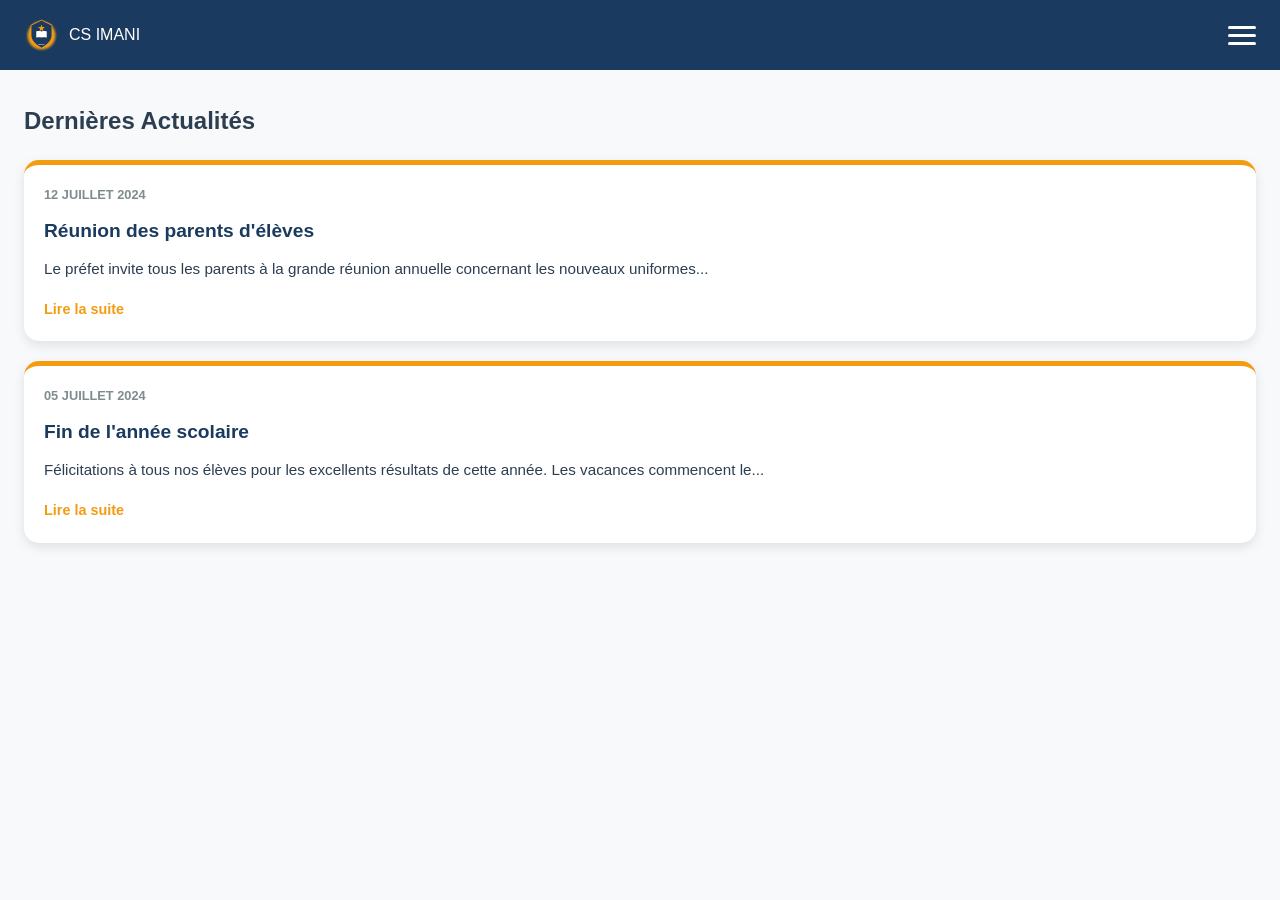
==== actualites.html @ 1f9b4e38 "ajout et repartition des pages" ====
<!DOCTYPE html>
<html lang="fr">
<head>
    <meta charset="UTF-8">
    <meta name="viewport" content="width=device-width, initial-scale=1.0">
    <title>Actualités - CS Imani</title>
    <link rel="stylesheet" href="css/global.css">
    <link rel="stylesheet" href="css/actualites.css">
</head>
<body>
    <header>
        <nav class="navbar">
            <div class="logo-area"><img src="logo.svg" class="logo-img"><span>CS IMANI</span></div>
            <button class="hamburger" id="hamburger"><span></span><span></span><span></span></button>
            <ul class="nav-links" id="nav-links">
                <li><a href="index.html">Accueil</a></li>
                <li><a href="actualites.html" class="active">Actualités</a></li>
                <li><a href="inscription.html">Inscription</a></li>
                <li><a href="admis.html">Nouveaux Admis</a></li>
                <li><a href="resultats.html">Résultats</a></li>
                <li><a href="contact.html">Contact</a></li>
            </ul>
        </nav>
    </header>

    <main class="container">
        <h2>Dernières Actualités</h2>
        
        <div class="news-grid">
            <!-- Article 1 -->
            <article class="news-card">
                <div class="news-date">12 Juillet 2024</div>
                <h3>Réunion des parents d'élèves</h3>
                <p>Le préfet invite tous les parents à la grande réunion annuelle concernant les nouveaux uniformes...</p>
                <a href="#" class="read-more">Lire la suite</a>
            </article>

            <!-- Article 2 -->
            <article class="news-card">
                <div class="news-date">05 Juillet 2024</div>
                <h3>Fin de l'année scolaire</h3>
                <p>Félicitations à tous nos élèves pour les excellents résultats de cette année. Les vacances commencent le...</p>
                <a href="#" class="read-more">Lire la suite</a>
            </article>
        </div>
    </main>

    <script src="js/navigation.js"></script>
</body>
</html>
---- css/global.css ----
:root {
    --primary: #1a3a5f;      /* Bleu Marine Institutionnel */
    --accent: #f39c12;       /* Or / Jaune Excellence */
    --light: #f8f9fa;
    --dark: #2c3e50;
    --white: #ffffff;
    --shadow: 0 4px 12px rgba(0,0,0,0.1);
    --transition: all 0.3s ease;
}

* {
    margin: 0;
    padding: 0;
    box-sizing: border-box;
}

body {
    font-family: 'Poppins', sans-serif;
    background-color: var(--light);
    color: var(--dark);
    line-height: 1.6;
    overflow-x: hidden;
}

/* NAVBAR & HAMBURGER */
.navbar {
    background: var(--primary);
    color: var(--white);
    padding: 0.8rem 1.5rem;
    display: flex;
    justify-content: space-between;
    align-items: center;
    position: sticky;
    top: 0;
    z-index: 1000;
    height: 70px;
}

.logo-area {
    display: flex;
    align-items: center;
    gap: 10px;
}

.logo-img {
    width: 35px;
    height: 35px;
}

.nav-links {
    position: fixed;
    top: 70px;
    right: -100%; /* Caché par défaut */
    width: 80%;
    height: calc(100vh - 70px);
    background: var(--primary);
    display: flex;
    flex-direction: column;
    padding: 2rem;
    gap: 1.5rem;
    transition: var(--transition);
    list-style: none;
}

.nav-links.active {
    right: 0; /* Affiche le menu */
}

.nav-links li a {
    color: var(--white);
    text-decoration: none;
    font-size: 1.1rem;
    font-weight: 500;
}

.nav-links li a.active {
    color: var(--accent);
    border-left: 3px solid var(--accent);
    padding-left: 10px;
}

/* BOUTON HAMBURGER ANIMÉ */
.hamburger {
    background: none;
    border: none;
    cursor: pointer;
    display: flex;
    flex-direction: column;
    gap: 5px;
}

.hamburger span {
    display: block;
    width: 28px;
    height: 3px;
    background: var(--white);
    transition: var(--transition);
    border-radius: 2px;
}

/* Animation X quand ouvert */
.hamburger.open span:nth-child(1) { transform: translateY(8px) rotate(45deg); }
.hamburger.open span:nth-child(2) { opacity: 0; }
.hamburger.open span:nth-child(3) { transform: translateY(-8px) rotate(-45deg); }

/* UTILITAIRES */
.container { padding: 2rem 1.5rem; }
.btn-main {
    background: var(--accent);
    color: var(--white);
    padding: 12px 25px;
    border-radius: 8px;
    text-decoration: none;
    display: inline-block;
    font-weight: 600;
    border: none;
    cursor: pointer;
}
---- css/actualites.css ----
.news-grid {
    display: flex;
    flex-direction: column;
    gap: 20px;
    margin-top: 20px;
}

.news-card {
    background: var(--white);
    border-radius: 15px;
    padding: 20px;
    box-shadow: var(--shadow);
    border-top: 5px solid var(--accent);
    transition: transform 0.2s;
}

.news-card:active {
    transform: scale(0.98);
}

.news-date {
    font-size: 0.8rem;
    color: #7f8c8d;
    font-weight: 600;
    text-transform: uppercase;
    margin-bottom: 10px;
    display: block;
}

.news-card h3 {
    color: var(--primary);
    margin-bottom: 10px;
    font-size: 1.2rem;
}

.news-card p {
    font-size: 0.95rem;
    color: var(--dark);
    margin-bottom: 15px;
    display: -webkit-box;
    -webkit-line-clamp: 3; /* Limite à 3 lignes de texte */
    line-clamp: 3; /* Standard property for compatibility */
    -webkit-box-orient: vertical;
    overflow: hidden;
}

.read-more {
    color: var(--accent);
    text-decoration: none;
    font-weight: 600;
    font-size: 0.9rem;
}
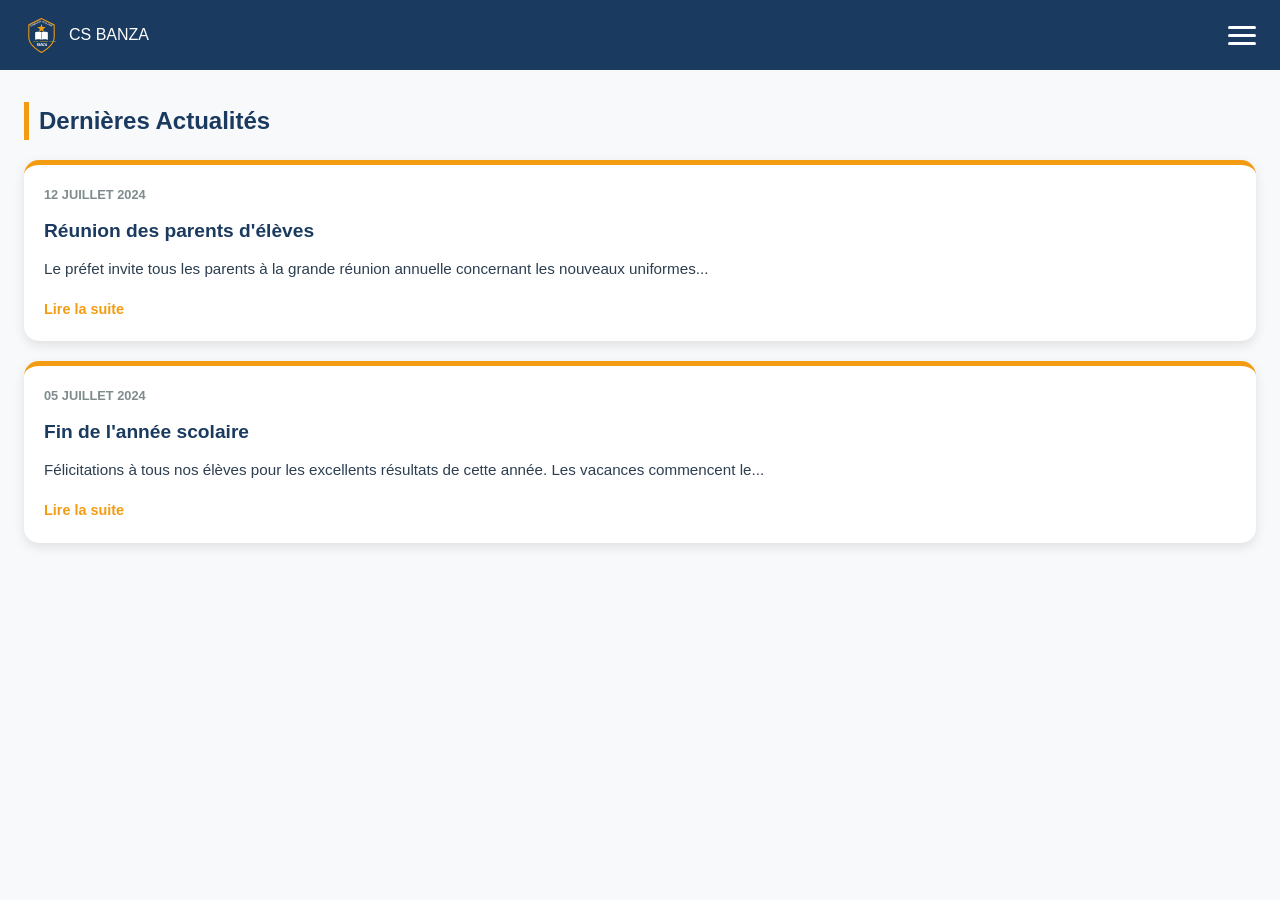
==== commit fe89e89a: "nouveau elements" ====
--- a/actualites.html
+++ b/actualites.html
@@ -3,14 +3,14 @@
 <head>
     <meta charset="UTF-8">
     <meta name="viewport" content="width=device-width, initial-scale=1.0">
-    <title>Actualités - CS Imani</title>
+    <title>Actualités - CS Banza</title>
     <link rel="stylesheet" href="css/global.css">
     <link rel="stylesheet" href="css/actualites.css">
 </head>
 <body>
     <header>
         <nav class="navbar">
-            <div class="logo-area"><img src="logo.svg" class="logo-img"><span>CS IMANI</span></div>
+            <div class="logo-area"><img src="logo.svg" class="logo-img"><span>CS BANZA</span></div>
             <button class="hamburger" id="hamburger"><span></span><span></span><span></span></button>
             <ul class="nav-links" id="nav-links">
                 <li><a href="index.html">Accueil</a></li>
--- a/css/global.css
+++ b/css/global.css
@@ -115,4 +115,30 @@
     font-weight: 600;
     border: none;
     cursor: pointer;
-}+}
+
+/* NOUVEAUX AJOUTS POUR LES SECTIONS */
+h2 { color: var(--primary); margin-bottom: 1rem; border-left: 5px solid var(--accent); padding-left: 10px; }
+
+.photo-grid { display: grid; grid-template-columns: repeat(auto-fit, minmax(200px, 1fr)); gap: 15px; margin-top: 20px; }
+.photo-grid img { width: 100%; height: 150px; object-fit: cover; border-radius: 8px; }
+.photo-grid figure { text-align: center; font-size: 0.9rem; }
+
+.btn-doc { 
+    display: block; 
+    background: var(--dark); 
+    color: var(--white); 
+    padding: 10px; 
+    margin: 5px 0; 
+    text-decoration: none; 
+    border-radius: 5px; 
+    text-align: center;
+}
+
+/* FOOTER COMPLET */
+.footer { background: var(--primary); color: var(--white); padding: 3rem 1.5rem 1rem; margin-top: 40px; }
+.footer-grid { display: grid; grid-template-columns: repeat(auto-fit, minmax(200px, 1fr)); gap: 30px; margin-bottom: 2rem; }
+.footer-col h4 { margin-bottom: 15px; color: var(--accent); }
+.footer-col ul { list-style: none; }
+.footer-col a { color: var(--white); text-decoration: none; display: block; margin-bottom: 8px; }
+.footer-bottom { text-align: center; border-top: 1px solid rgba(255,255,255,0.1); padding-top: 1rem; font-size: 0.8rem; }
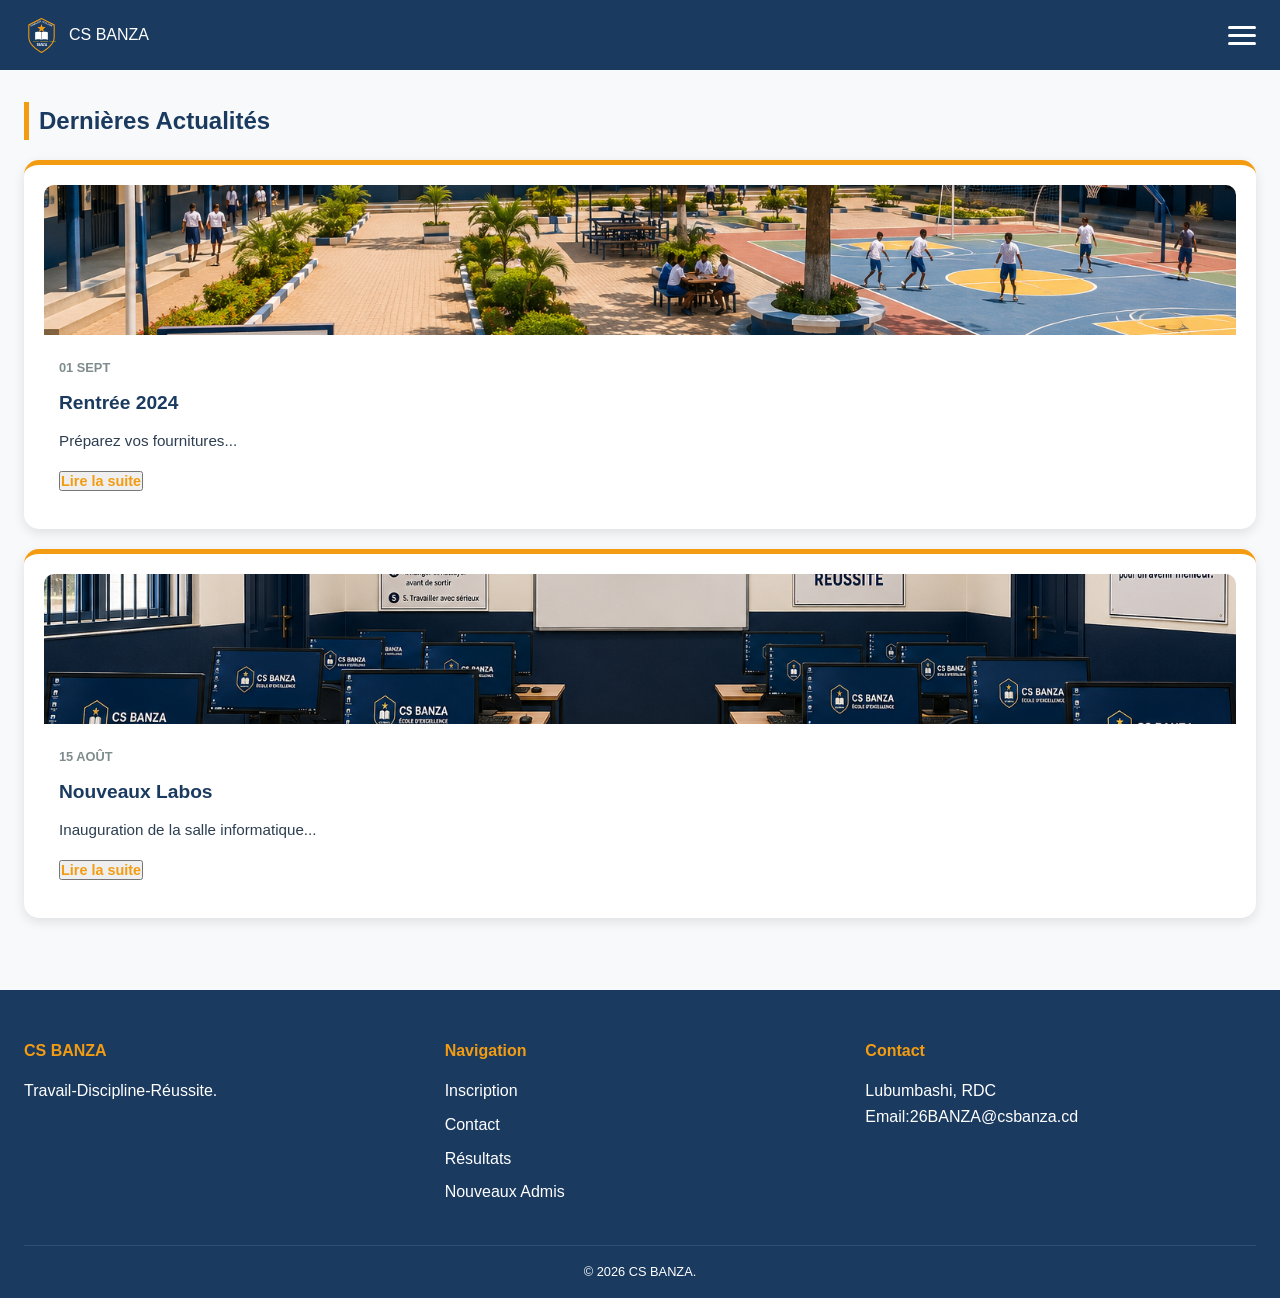
==== commit fe89ece5: "nouvelle fonction" ====
--- a/actualites.html
+++ b/actualites.html
@@ -4,6 +4,7 @@
     <meta charset="UTF-8">
     <meta name="viewport" content="width=device-width, initial-scale=1.0">
     <title>Actualités - CS Banza</title>
+    <link rel="shortcut icon" href="favicon.svg" type="image/x-icon">
     <link rel="stylesheet" href="css/global.css">
     <link rel="stylesheet" href="css/actualites.css">
 </head>
@@ -26,25 +27,51 @@
     <main class="container">
         <h2>Dernières Actualités</h2>
         
-        <div class="news-grid">
-            <!-- Article 1 -->
-            <article class="news-card">
-                <div class="news-date">12 Juillet 2024</div>
-                <h3>Réunion des parents d'élèves</h3>
-                <p>Le préfet invite tous les parents à la grande réunion annuelle concernant les nouveaux uniformes...</p>
-                <a href="#" class="read-more">Lire la suite</a>
-            </article>
+        <!-- Grille des actualités : les éléments seront injectés ici par actualites.js -->
+        <div class="news-grid" id="newsGrid">
+            <!-- Contenu dynamique généré par JavaScript -->
+        </div>
 
-            <!-- Article 2 -->
-            <article class="news-card">
-                <div class="news-date">05 Juillet 2024</div>
-                <h3>Fin de l'année scolaire</h3>
-                <p>Félicitations à tous nos élèves pour les excellents résultats de cette année. Les vacances commencent le...</p>
-                <a href="#" class="read-more">Lire la suite</a>
-            </article>
+        <!-- Modale pour la lecture complète -->
+        <div id="modalArticle" class="modal">
+            <div class="modal-content">
+                <span class="close-btn" onclick="fermerModal()">&times;</span>
+                <img id="modalImg" src="" alt="Image complète" style="width:100%; border-radius:10px;">
+                <h2 id="modalTitle"></h2>
+                <p id="modalFullText"></p>
+            </div>
         </div>
     </main>
 
+    <!-- Footer Complet -->
+        <footer class="footer">
+            <div class="footer-grid">
+                <div class="footer-col">
+                    <h4>CS BANZA</h4>
+                    <p>Travail-Discipline-Réussite.</p>
+                </div>
+                <div class="footer-col">
+                    <h4>Navigation</h4>
+                    <ul>
+                        <li><a href="inscription.html">Inscription</a></li>
+                        <li><a href="contact.html">Contact</a></li>
+                        <li><a href="resultats.html">Résultats</a></li>
+                        <li><a href="admis.html">Nouveaux Admis</a></li>
+                    </ul>
+                </div>
+                <div class="footer-col">
+                    <h4>Contact</h4>
+                    <p>Lubumbashi, RDC</p>
+                    <p>Email:26BANZA@csbanza.cd</p>
+                </div>
+            </div>
+            <div class="footer-bottom">
+                <p>&copy; 2026 CS BANZA.</p>
+            </div>
+        </footer>
+        
+    <!-- Scripts nécessaires -->
     <script src="js/navigation.js"></script>
+    <script src="js/actualites.js"></script>
 </body>
 </html>
--- a/css/actualites.css
+++ b/css/actualites.css
@@ -49,4 +49,36 @@
     text-decoration: none;
     font-weight: 600;
     font-size: 0.9rem;
+}
+
+/* Style des images dans les cartes */
+.news-img {
+    width: 100%;
+    height: 150px;
+    object-fit: cover; /* Garantit que l'image ne se déforme pas */
+    border-radius: 10px 10px 0 0;
+}
+
+/* Style de la fenêtre modale (lecture complète) */
+.modal {
+    display: none; 
+    position: fixed; 
+    top: 0; left: 0; width: 100%; height: 100%;
+    background: rgba(0,0,0,0.8);
+    z-index: 1000;
+}
+
+.modal-content {
+    background: white;
+    margin: 10% auto;
+    padding: 20px;
+    width: 90%;
+    max-width: 600px;
+    border-radius: 15px;
+}
+
+.close-btn {
+    float: right;
+    cursor: pointer;
+    font-size: 2rem;
 }
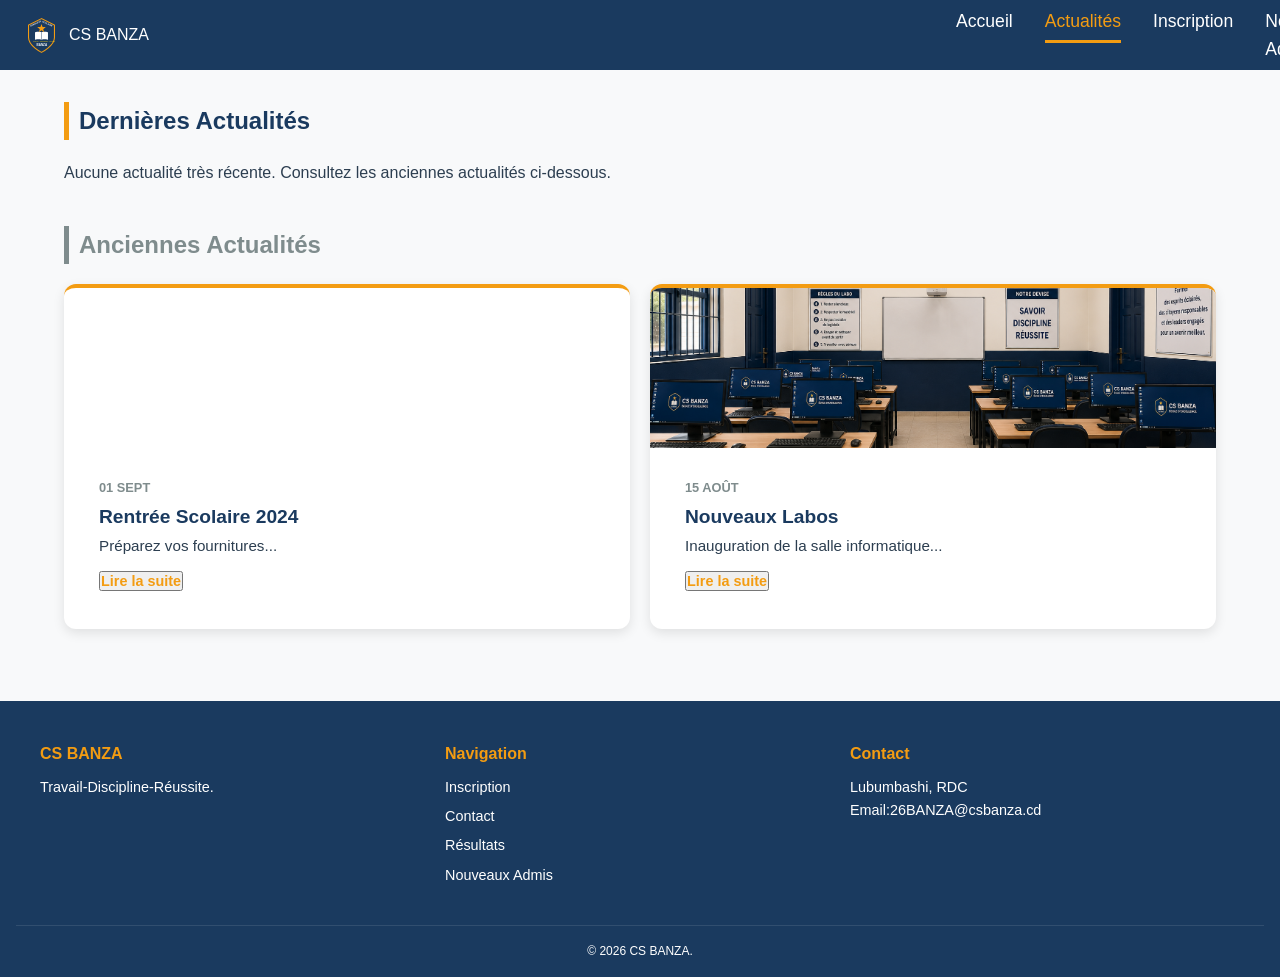
==== commit d23ae3e2: "nouvelle fonction" ====
--- a/actualites.html
+++ b/actualites.html
@@ -25,50 +25,59 @@
     </header>
 
     <main class="container">
-        <h2>Dernières Actualités</h2>
-        
-        <!-- Grille des actualités : les éléments seront injectés ici par actualites.js -->
-        <div class="news-grid" id="newsGrid">
-            <!-- Contenu dynamique généré par JavaScript -->
-        </div>
+        <!-- Section des Dernières Actualités (Alimentée par défaut et par le centre de contrôle) -->
+        <section style="margin-bottom: 40px;">
+            <h2>Dernières Actualités</h2>
+            <div class="news-grid" id="newsGrid">
+                <!-- Contenu injecté dynamiquement par JavaScript -->
+            </div>
+        </section>
+
+        <!-- Section des Anciennes Actualités (Archives de plus d'un mois / stockées) -->
+        <section style="margin-bottom: 40px;">
+            <h2 style="border-left-color: #7f8c8d; color: #7f8c8d;">Anciennes Actualités</h2>
+            <div class="news-grid" id="anciennesNewsGrid">
+                <!-- Les actualités plus anciennes s'afficheront ici automatiquement -->
+            </div>
+        </section>
 
         <!-- Modale pour la lecture complète -->
         <div id="modalArticle" class="modal">
             <div class="modal-content">
                 <span class="close-btn" onclick="fermerModal()">&times;</span>
-                <img id="modalImg" src="" alt="Image complète" style="width:100%; border-radius:10px;">
-                <h2 id="modalTitle"></h2>
+                <img id="modalImg" src="" alt="Image complète" style="width:100%; border-radius:10px; max-height: 250px; object-fit: cover;">
+                <h2 id="modalTitle" style="margin-top: 15px;"></h2>
                 <p id="modalFullText"></p>
             </div>
         </div>
     </main>
 
-    <!-- Footer Complet -->
-        <footer class="footer">
-            <div class="footer-grid">
-                <div class="footer-col">
-                    <h4>CS BANZA</h4>
-                    <p>Travail-Discipline-Réussite.</p>
-                </div>
-                <div class="footer-col">
-                    <h4>Navigation</h4>
-                    <ul>
-                        <li><a href="inscription.html">Inscription</a></li>
-                        <li><a href="contact.html">Contact</a></li>
-                        <li><a href="resultats.html">Résultats</a></li>
-                        <li><a href="admis.html">Nouveaux Admis</a></li>
-                    </ul>
-                </div>
-                <div class="footer-col">
-                    <h4>Contact</h4>
-                    <p>Lubumbashi, RDC</p>
-                    <p>Email:26BANZA@csbanza.cd</p>
-                </div>
+    <!-- Footer Complet (en 2 colonnes sur mobile) -->
+    <footer class="footer">
+        <div class="footer-grid">
+            <div class="footer-col">
+                <h4>CS BANZA</h4>
+                <p>Travail-Discipline-Réussite.</p>
             </div>
-            <div class="footer-bottom">
-                <p>&copy; 2026 CS BANZA.</p>
+            <div class="footer-col">
+                <h4>Navigation</h4>
+                <ul>
+                    <li><a href="inscription.html">Inscription</a></li>
+                    <li><a href="contact.html">Contact</a></li>
+                    <li><a href="resultats.html">Résultats</a></li>
+                    <li><a href="admis.html">Nouveaux Admis</a></li>
+                </ul>
             </div>
-        </footer>
+            <div class="footer-col">
+                <h4>Contact</h4>
+                <p>Lubumbashi, RDC</p>
+                <p>Email:26BANZA@csbanza.cd</p>
+            </div>
+        </div>
+        <div class="footer-bottom">
+            <p>&copy; 2026 CS BANZA.</p>
+        </div>
+    </footer>
         
     <!-- Scripts nécessaires -->
     <script src="js/navigation.js"></script>
--- a/css/global.css
+++ b/css/global.css
@@ -34,6 +34,7 @@
     top: 0;
     z-index: 1000;
     height: 70px;
+    box-sizing: border-box;
 }
 
 .logo-area {
@@ -45,13 +46,15 @@
 .logo-img {
     width: 35px;
     height: 35px;
+    object-fit: contain;
 }
 
 .nav-links {
     position: fixed;
     top: 70px;
-    right: -100%; /* Caché par défaut */
+    right: -100%; /* Caché par défaut sur mobile */
     width: 80%;
+    max-width: 300px;
     height: calc(100vh - 70px);
     background: var(--primary);
     display: flex;
@@ -60,10 +63,12 @@
     gap: 1.5rem;
     transition: var(--transition);
     list-style: none;
+    box-shadow: -5px 0 15px rgba(0,0,0,0.2);
+    overflow-y: auto;
 }
 
 .nav-links.active {
-    right: 0; /* Affiche le menu */
+    right: 0; /* Affiche le menu sur mobile */
 }
 
 .nav-links li a {
@@ -71,6 +76,12 @@
     text-decoration: none;
     font-size: 1.1rem;
     font-weight: 500;
+    display: block;
+    transition: var(--transition);
+}
+
+.nav-links li a:hover {
+    color: var(--accent);
 }
 
 .nav-links li a.active {
@@ -87,6 +98,7 @@
     display: flex;
     flex-direction: column;
     gap: 5px;
+    padding: 5px;
 }
 
 .hamburger span {
@@ -98,13 +110,19 @@
     border-radius: 2px;
 }
 
-/* Animation X quand ouvert */
+/* Animation X du hamburger quand ouvert */
 .hamburger.open span:nth-child(1) { transform: translateY(8px) rotate(45deg); }
 .hamburger.open span:nth-child(2) { opacity: 0; }
 .hamburger.open span:nth-child(3) { transform: translateY(-8px) rotate(-45deg); }
 
-/* UTILITAIRES */
-.container { padding: 2rem 1.5rem; }
+/* UTILITAIRES ET CONTENEURS */
+.container { 
+    padding: 2rem 1.5rem; 
+    max-width: 1200px;
+    margin: 0 auto;
+    box-sizing: border-box;
+}
+
 .btn-main {
     background: var(--accent);
     color: var(--white);
@@ -115,14 +133,42 @@
     font-weight: 600;
     border: none;
     cursor: pointer;
-}
-
-/* NOUVEAUX AJOUTS POUR LES SECTIONS */
-h2 { color: var(--primary); margin-bottom: 1rem; border-left: 5px solid var(--accent); padding-left: 10px; }
-
-.photo-grid { display: grid; grid-template-columns: repeat(auto-fit, minmax(200px, 1fr)); gap: 15px; margin-top: 20px; }
-.photo-grid img { width: 100%; height: 150px; object-fit: cover; border-radius: 8px; }
-.photo-grid figure { text-align: center; font-size: 0.9rem; }
+    transition: var(--transition);
+    text-align: center;
+}
+
+.btn-main:hover {
+    opacity: 0.9;
+    transform: translateY(-2px);
+}
+
+/* TITRES ET SECTIONS */
+h2 { 
+    color: var(--primary); 
+    margin-bottom: 1rem; 
+    border-left: 5px solid var(--accent); 
+    padding-left: 10px;
+    font-size: 1.5rem;
+}
+
+.photo-grid { 
+    display: grid; 
+    grid-template-columns: repeat(auto-fit, minmax(220px, 1fr)); 
+    gap: 15px; 
+    margin-top: 20px; 
+}
+
+.photo-grid img { 
+    width: 100%; 
+    height: 150px; 
+    object-fit: cover; 
+    border-radius: 8px; 
+}
+
+.photo-grid figure { 
+    text-align: center; 
+    font-size: 0.9rem; 
+}
 
 .btn-doc { 
     display: block; 
@@ -133,12 +179,115 @@
     text-decoration: none; 
     border-radius: 5px; 
     text-align: center;
-}
-
-/* FOOTER COMPLET */
-.footer { background: var(--primary); color: var(--white); padding: 3rem 1.5rem 1rem; margin-top: 40px; }
-.footer-grid { display: grid; grid-template-columns: repeat(auto-fit, minmax(200px, 1fr)); gap: 30px; margin-bottom: 2rem; }
-.footer-col h4 { margin-bottom: 15px; color: var(--accent); }
-.footer-col ul { list-style: none; }
-.footer-col a { color: var(--white); text-decoration: none; display: block; margin-bottom: 8px; }
-.footer-bottom { text-align: center; border-top: 1px solid rgba(255,255,255,0.1); padding-top: 1rem; font-size: 0.8rem; }+    transition: var(--transition);
+}
+
+.btn-doc:hover {
+    background: var(--primary);
+}
+
+/* FOOTER COMPLET RESPONSIVE */
+/* --- FOOTER EN 2 COLONNES (GAUCHE / DROITE) --- */
+.footer { 
+    background: var(--primary); 
+    color: var(--white); 
+    padding: 2.5rem 1rem 1rem; 
+    margin-top: 40px; 
+}
+
+.footer-grid { 
+    display: grid; 
+    grid-template-columns: 1fr 1fr; /* Exactement 2 colonnes égales */
+    gap: 15px; 
+    max-width: 1200px;
+    margin-left: auto;
+    margin-right: auto;
+    margin-bottom: 2rem;
+    align-items: start;
+}
+
+/* Colonne de gauche (contient CS BANZA et Contact) */
+.footer-col:nth-child(1) {
+    grid-column: 1;
+    grid-row: 1;
+}
+
+.footer-col:nth-child(3) {
+    grid-column: 1;
+    grid-row: 2;
+}
+
+/* Colonne de droite (contient la Navigation sur toute la hauteur) */
+.footer-col:nth-child(2) {
+    grid-column: 2;
+    grid-row: 1 / span 2; /* S'étale sur les 2 lignes à droite */
+}
+
+.footer-col h4 { 
+    margin-bottom: 10px; 
+    color: var(--accent); 
+    font-size: 1rem;
+}
+
+.footer-col p, 
+.footer-col ul { 
+    font-size: 0.9rem;
+    list-style: none; 
+}
+
+.footer-col a { 
+    color: var(--white); 
+    text-decoration: none; 
+    display: block; 
+    margin-bottom: 6px; 
+    transition: var(--transition);
+}
+
+.footer-col a:hover {
+    color: var(--accent);
+}
+
+.footer-bottom { 
+    text-align: center; 
+    border-top: 1px solid rgba(255,255,255,0.1); 
+    padding-top: 1rem; 
+    font-size: 0.75rem; 
+}
+
+/* --- MEDIA QUERIES POUR GRANDS ÉCRANS (PC) --- */
+@media (min-width: 769px) {
+    /* Sur PC, on désactive le menu mobile replié pour afficher la barre de navigation horizontalement */
+    .hamburger {
+        display: none;
+    }
+
+    .nav-links {
+        position: static;
+        width: auto;
+        height: auto;
+        background: transparent;
+        flex-direction: row;
+        padding: 0;
+        gap: 2rem;
+        box-shadow: none;
+        overflow-y: visible;
+    }
+
+    .nav-links li a.active {
+        border-left: none;
+        border-bottom: 3px solid var(--accent);
+        padding-left: 0;
+        padding-bottom: 5px;
+    }
+
+    .footer-grid { 
+        grid-template-columns: repeat(3, 1fr); 
+    }
+    
+    .footer-col:nth-child(1),
+    .footer-col:nth-child(2),
+    .footer-col:nth-child(3) {
+        grid-column: auto;
+        grid-row: auto;
+    }
+}
--- a/css/actualites.css
+++ b/css/actualites.css
@@ -1,45 +1,59 @@
+/* --- GRILLE DES ACTUALITÉS (2 COLONNES SUR MOBILE) --- */
 .news-grid {
-    display: flex;
-    flex-direction: column;
-    gap: 20px;
+    display: grid;
+    /* Force l'affichage en 2 colonnes égales sur mobile et s'adapte sur PC */
+    grid-template-columns: repeat(2, 1fr);
+    gap: 12px;
     margin-top: 20px;
 }
 
 .news-card {
     background: var(--white);
-    border-radius: 15px;
-    padding: 20px;
+    border-radius: 12px;
+    padding: 12px;
     box-shadow: var(--shadow);
-    border-top: 5px solid var(--accent);
+    border-top: 4px solid var(--accent);
     transition: transform 0.2s;
+    display: flex;
+    flex-direction: column;
+    overflow: hidden; 
 }
 
 .news-card:active {
     transform: scale(0.98);
 }
 
+/* Style des images dans les cartes adapté pour un affichage en 2 colonnes */
+.news-img {
+    width: calc(100% + 24px); /* Compense le padding réduit du parent sur mobile */
+    height: 110px; /* Hauteur compacte pour mobile */
+    object-fit: cover; 
+    margin: -12px -12px 10px -12px; 
+}
+
 .news-date {
-    font-size: 0.8rem;
+    font-size: 0.7rem;
     color: #7f8c8d;
     font-weight: 600;
     text-transform: uppercase;
-    margin-bottom: 10px;
+    margin-bottom: 6px;
     display: block;
 }
 
 .news-card h3 {
     color: var(--primary);
-    margin-bottom: 10px;
-    font-size: 1.2rem;
+    margin-bottom: 6px;
+    font-size: 0.95rem;
+    line-height: 1.2;
 }
 
 .news-card p {
-    font-size: 0.95rem;
+    font-size: 0.82rem;
     color: var(--dark);
-    margin-bottom: 15px;
+    margin-bottom: 10px;
     display: -webkit-box;
-    -webkit-line-clamp: 3; /* Limite à 3 lignes de texte */
-    line-clamp: 3; /* Standard property for compatibility */
+    -webkit-line-clamp: 2; /* Limite à 2 lignes sur mobile pour gagner de la place */
+    line-clamp: 2; 
     -webkit-box-orient: vertical;
     overflow: hidden;
 }
@@ -48,15 +62,8 @@
     color: var(--accent);
     text-decoration: none;
     font-weight: 600;
-    font-size: 0.9rem;
-}
-
-/* Style des images dans les cartes */
-.news-img {
-    width: 100%;
-    height: 150px;
-    object-fit: cover; /* Garantit que l'image ne se déforme pas */
-    border-radius: 10px 10px 0 0;
+    font-size: 0.8rem;
+    margin-top: auto; 
 }
 
 /* Style de la fenêtre modale (lecture complète) */
@@ -66,19 +73,60 @@
     top: 0; left: 0; width: 100%; height: 100%;
     background: rgba(0,0,0,0.8);
     z-index: 1000;
+    overflow-y: auto; 
+    padding: 15px;
+    box-sizing: border-box;
 }
 
 .modal-content {
     background: white;
     margin: 10% auto;
     padding: 20px;
-    width: 90%;
+    width: 100%;
     max-width: 600px;
     border-radius: 15px;
+    box-sizing: border-box;
 }
 
 .close-btn {
     float: right;
     cursor: pointer;
     font-size: 2rem;
+    line-height: 1;
+}
+
+/* --- ADAPTATION POUR PC / GRANDS ÉCRANS --- */
+@media (min-width: 769px) {
+    .news-grid {
+        grid-template-columns: repeat(auto-fit, minmax(280px, 1fr));
+        gap: 20px;
+    }
+
+    .news-card {
+        padding: 20px;
+    }
+
+    .news-img {
+        width: calc(100% + 40px);
+        height: 160px;
+        margin: -20px -20px 15px -20px;
+    }
+
+    .news-card h3 {
+        font-size: 1.2rem;
+    }
+
+    .news-card p {
+        font-size: 0.95rem;
+        -webkit-line-clamp: 3;
+        line-clamp: 3;
+    }
+
+    .news-date {
+        font-size: 0.8rem;
+    }
+
+    .read-more {
+        font-size: 0.9rem;
+    }
 }
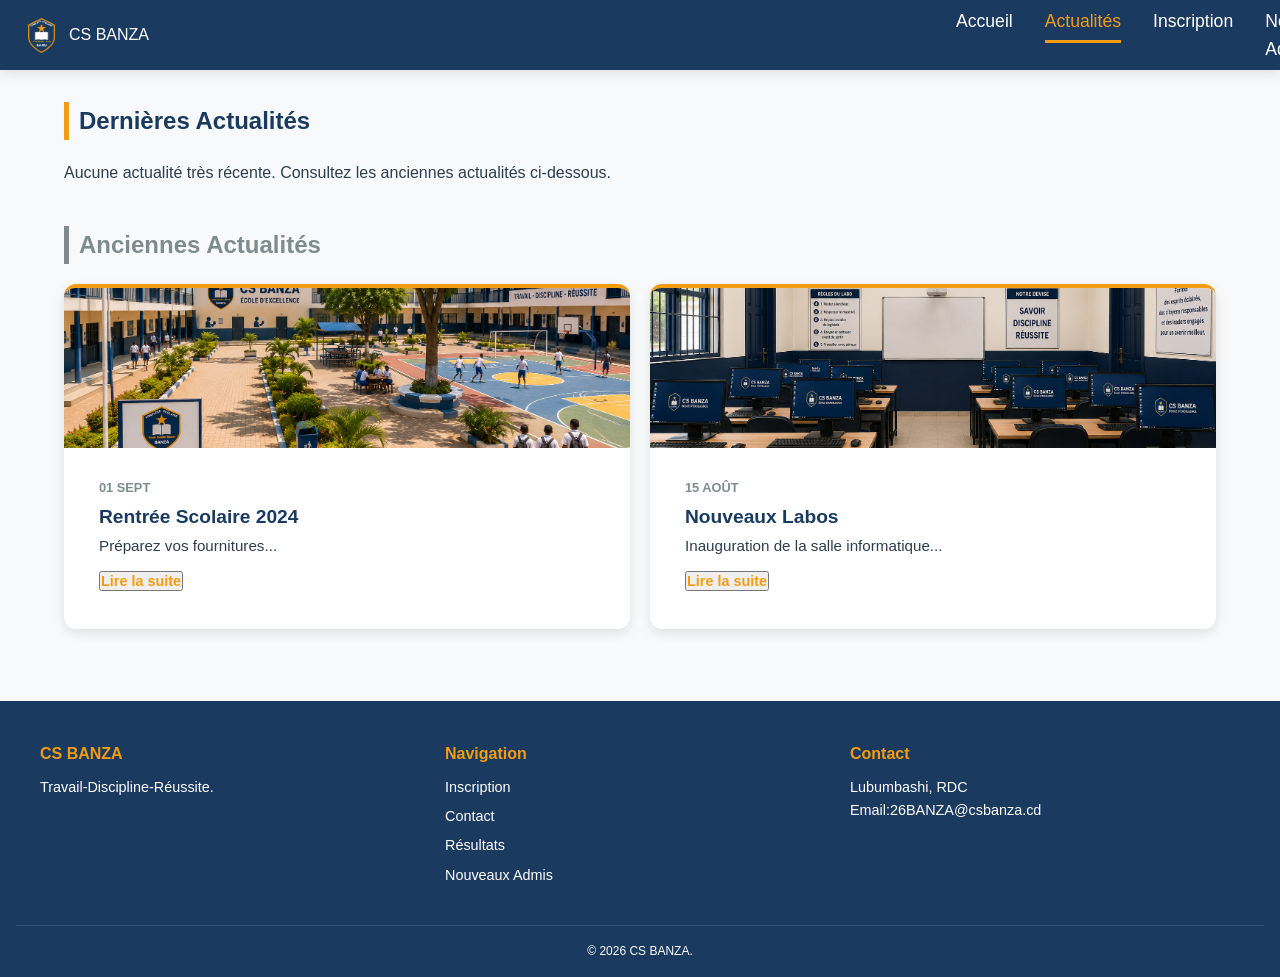
==== commit 09e2919d: "init final" ====
--- a/actualites.html
+++ b/actualites.html
@@ -4,14 +4,14 @@
     <meta charset="UTF-8">
     <meta name="viewport" content="width=device-width, initial-scale=1.0">
     <title>Actualités - CS Banza</title>
-    <link rel="shortcut icon" href="favicon.svg" type="image/x-icon">
+    <link rel="shortcut icon" href="favicon.png" type="image/x-icon">
     <link rel="stylesheet" href="css/global.css">
     <link rel="stylesheet" href="css/actualites.css">
 </head>
 <body>
     <header>
         <nav class="navbar">
-            <div class="logo-area"><img src="logo.svg" class="logo-img"><span>CS BANZA</span></div>
+            <div class="logo-area"><img src="logo.png" class="logo-img"><span>CS BANZA</span></div>
             <button class="hamburger" id="hamburger"><span></span><span></span><span></span></button>
             <ul class="nav-links" id="nav-links">
                 <li><a href="index.html">Accueil</a></li>
--- a/css/global.css
+++ b/css/global.css
@@ -20,9 +20,10 @@
     color: var(--dark);
     line-height: 1.6;
     overflow-x: hidden;
-}
-
-/* NAVBAR & HAMBURGER */
+    padding-top: 70px; /* Compense la hauteur de la navbar fixe pour ne pas cacher le contenu */
+}
+
+/* NAVBAR & HAMBURGER (IMMOBILE / FIXE EN HAUT) */
 .navbar {
     background: var(--primary);
     color: var(--white);
@@ -30,11 +31,14 @@
     display: flex;
     justify-content: space-between;
     align-items: center;
-    position: sticky;
+    position: fixed; /* Reste immobile lors du défilement */
     top: 0;
+    left: 0;
+    width: 100%;
     z-index: 1000;
     height: 70px;
     box-sizing: border-box;
+    box-shadow: var(--shadow);
 }
 
 .logo-area {
@@ -186,7 +190,6 @@
     background: var(--primary);
 }
 
-/* FOOTER COMPLET RESPONSIVE */
 /* --- FOOTER EN 2 COLONNES (GAUCHE / DROITE) --- */
 .footer { 
     background: var(--primary); 
@@ -197,7 +200,7 @@
 
 .footer-grid { 
     display: grid; 
-    grid-template-columns: 1fr 1fr; /* Exactement 2 colonnes égales */
+    grid-template-columns: 1fr 1fr; /* Exactement 2 colonnes égales sur mobile */
     gap: 15px; 
     max-width: 1200px;
     margin-left: auto;
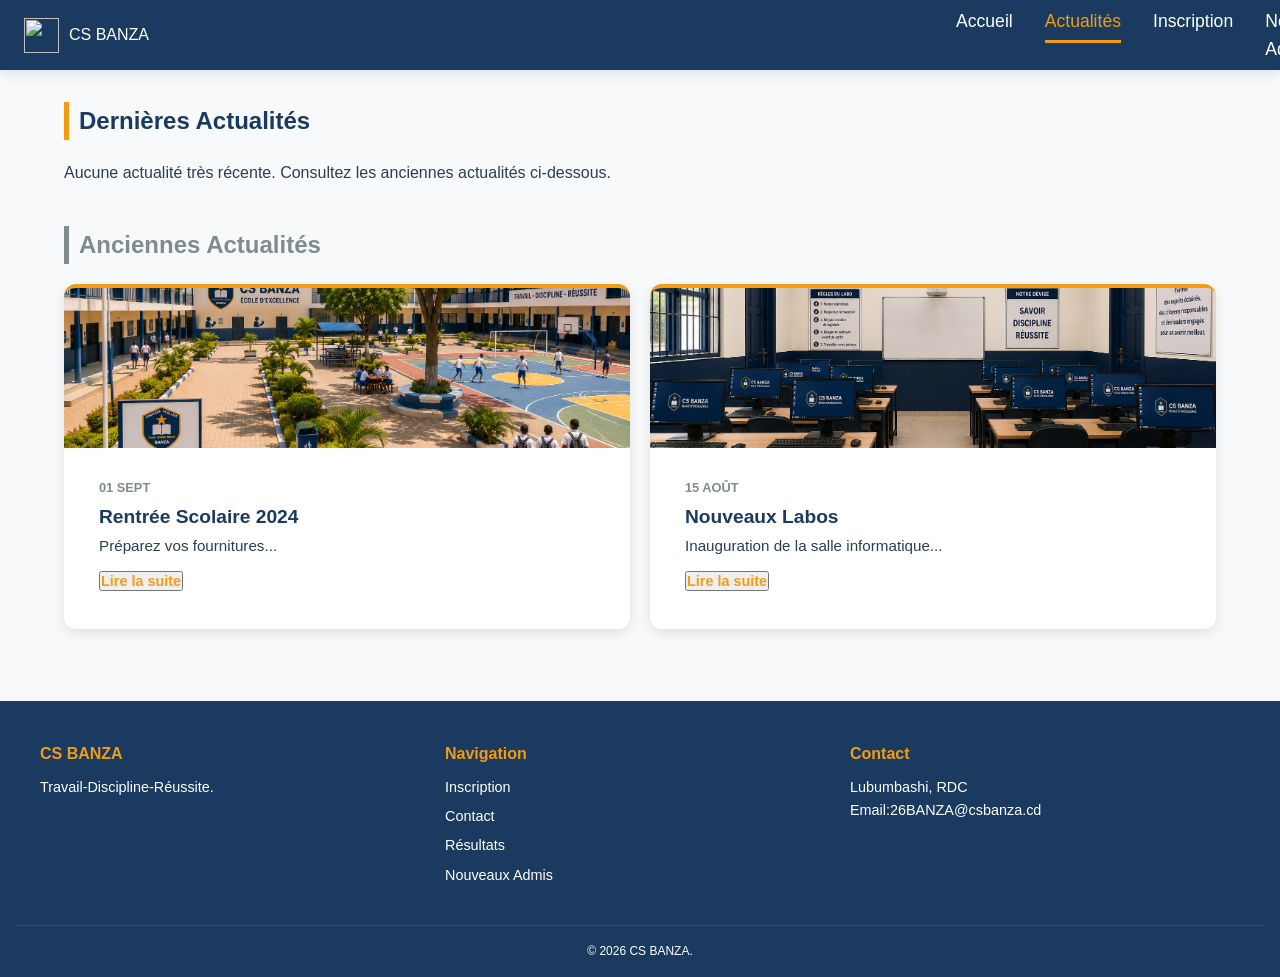
==== commit 6f47d354: "final du projet" ====
--- a/actualites.html
+++ b/actualites.html
@@ -1,86 +1,93 @@
 <!DOCTYPE html>
 <html lang="fr">
-<head>
-    <meta charset="UTF-8">
-    <meta name="viewport" content="width=device-width, initial-scale=1.0">
-    <title>Actualités - CS Banza</title>
-    <link rel="shortcut icon" href="favicon.png" type="image/x-icon">
-    <link rel="stylesheet" href="css/global.css">
-    <link rel="stylesheet" href="css/actualites.css">
-</head>
-<body>
-    <header>
-        <nav class="navbar">
-            <div class="logo-area"><img src="logo.png" class="logo-img"><span>CS BANZA</span></div>
-            <button class="hamburger" id="hamburger"><span></span><span></span><span></span></button>
-            <ul class="nav-links" id="nav-links">
-                <li><a href="index.html">Accueil</a></li>
-                <li><a href="actualites.html" class="active">Actualités</a></li>
-                <li><a href="inscription.html">Inscription</a></li>
-                <li><a href="admis.html">Nouveaux Admis</a></li>
-                <li><a href="resultats.html">Résultats</a></li>
-                <li><a href="contact.html">Contact</a></li>
-            </ul>
-        </nav>
-    </header>
+    <head>
+        <meta charset="UTF-8">
+        <meta name="viewport" content="width=device-width, initial-scale=1.0">
+        <title>Actualités - CS Banza</title>
+        <link rel="shortcut icon" href="favicon.svg" type="image/x-icon">
+        <link rel="stylesheet" href="css/global.css">
+        <link rel="stylesheet" href="css/actualites.css">
+    </head>
+    <body>
+        <header>
+            <nav class="navbar">
+                <div class="logo-area"><img src="logo.svg"
+                        class="logo-img"><span>CS BANZA</span></div>
+                <button class="hamburger"
+                    id="hamburger"><span></span><span></span><span></span></button>
+                <ul class="nav-links" id="nav-links">
+                    <li><a href="index.html">Accueil</a></li>
+                    <li><a href="actualites.html"
+                            class="active">Actualités</a></li>
+                    <li><a href="inscription.html">Inscription</a></li>
+                    <li><a href="admis.html">Nouveaux Admis</a></li>
+                    <li><a href="resultats.html">Résultats</a></li>
+                    <li><a href="contact.html">Contact</a></li>
+                </ul>
+            </nav>
+        </header>
 
-    <main class="container">
-        <!-- Section des Dernières Actualités (Alimentée par défaut et par le centre de contrôle) -->
-        <section style="margin-bottom: 40px;">
-            <h2>Dernières Actualités</h2>
-            <div class="news-grid" id="newsGrid">
-                <!-- Contenu injecté dynamiquement par JavaScript -->
+        <main class="container">
+            <!-- Section des Dernières Actualités (Alimentée par défaut et par le centre de contrôle) -->
+            <section style="margin-bottom: 40px;">
+                <h2>Dernières Actualités</h2>
+                <div class="news-grid" id="newsGrid">
+                    <!-- Contenu injecté dynamiquement par JavaScript -->
+                </div>
+            </section>
+
+            <!-- Section des Anciennes Actualités (Archives de plus d'un mois / stockées) -->
+            <section style="margin-bottom: 40px;">
+                <h2
+                    style="border-left-color: #7f8c8d; color: #7f8c8d;">Anciennes
+                    Actualités</h2>
+                <div class="news-grid" id="anciennesNewsGrid">
+                    <!-- Les actualités plus anciennes s'afficheront ici automatiquement -->
+                </div>
+            </section>
+
+            <!-- Modale pour la lecture complète -->
+            <div id="modalArticle" class="modal">
+                <div class="modal-content">
+                    <span class="close-btn"
+                        onclick="fermerModal()">&times;</span>
+                    <img id="modalImg" src alt="Image complète"
+                        style="width:100%; border-radius:10px; max-height: 250px; object-fit: cover;">
+                    <h2 id="modalTitle" style="margin-top: 15px;"></h2>
+                    <p id="modalFullText"></p>
+                </div>
             </div>
-        </section>
+        </main>
 
-        <!-- Section des Anciennes Actualités (Archives de plus d'un mois / stockées) -->
-        <section style="margin-bottom: 40px;">
-            <h2 style="border-left-color: #7f8c8d; color: #7f8c8d;">Anciennes Actualités</h2>
-            <div class="news-grid" id="anciennesNewsGrid">
-                <!-- Les actualités plus anciennes s'afficheront ici automatiquement -->
+        <!-- Footer Complet (en 2 colonnes sur mobile) -->
+        <footer class="footer">
+            <div class="footer-grid">
+                <div class="footer-col">
+                    <h4>CS BANZA</h4>
+                    <p>Travail-Discipline-Réussite.</p>
+                </div>
+                <div class="footer-col">
+                    <h4>Navigation</h4>
+                    <ul>
+                        <li><a href="inscription.html">Inscription</a></li>
+                        <li><a href="contact.html">Contact</a></li>
+                        <li><a href="resultats.html">Résultats</a></li>
+                        <li><a href="admis.html">Nouveaux Admis</a></li>
+                    </ul>
+                </div>
+                <div class="footer-col">
+                    <h4>Contact</h4>
+                    <p>Lubumbashi, RDC</p>
+                    <p>Email:26BANZA@csbanza.cd</p>
+                </div>
             </div>
-        </section>
+            <div class="footer-bottom">
+                <p>&copy; 2026 CS BANZA.</p>
+            </div>
+        </footer>
 
-        <!-- Modale pour la lecture complète -->
-        <div id="modalArticle" class="modal">
-            <div class="modal-content">
-                <span class="close-btn" onclick="fermerModal()">&times;</span>
-                <img id="modalImg" src="" alt="Image complète" style="width:100%; border-radius:10px; max-height: 250px; object-fit: cover;">
-                <h2 id="modalTitle" style="margin-top: 15px;"></h2>
-                <p id="modalFullText"></p>
-            </div>
-        </div>
-    </main>
-
-    <!-- Footer Complet (en 2 colonnes sur mobile) -->
-    <footer class="footer">
-        <div class="footer-grid">
-            <div class="footer-col">
-                <h4>CS BANZA</h4>
-                <p>Travail-Discipline-Réussite.</p>
-            </div>
-            <div class="footer-col">
-                <h4>Navigation</h4>
-                <ul>
-                    <li><a href="inscription.html">Inscription</a></li>
-                    <li><a href="contact.html">Contact</a></li>
-                    <li><a href="resultats.html">Résultats</a></li>
-                    <li><a href="admis.html">Nouveaux Admis</a></li>
-                </ul>
-            </div>
-            <div class="footer-col">
-                <h4>Contact</h4>
-                <p>Lubumbashi, RDC</p>
-                <p>Email:26BANZA@csbanza.cd</p>
-            </div>
-        </div>
-        <div class="footer-bottom">
-            <p>&copy; 2026 CS BANZA.</p>
-        </div>
-    </footer>
-        
-    <!-- Scripts nécessaires -->
-    <script src="js/navigation.js"></script>
-    <script src="js/actualites.js"></script>
-</body>
+        <!-- Scripts nécessaires -->
+        <script src="js/navigation.js"></script>
+        <script src="js/actualites.js"></script>
+    </body>
 </html>
